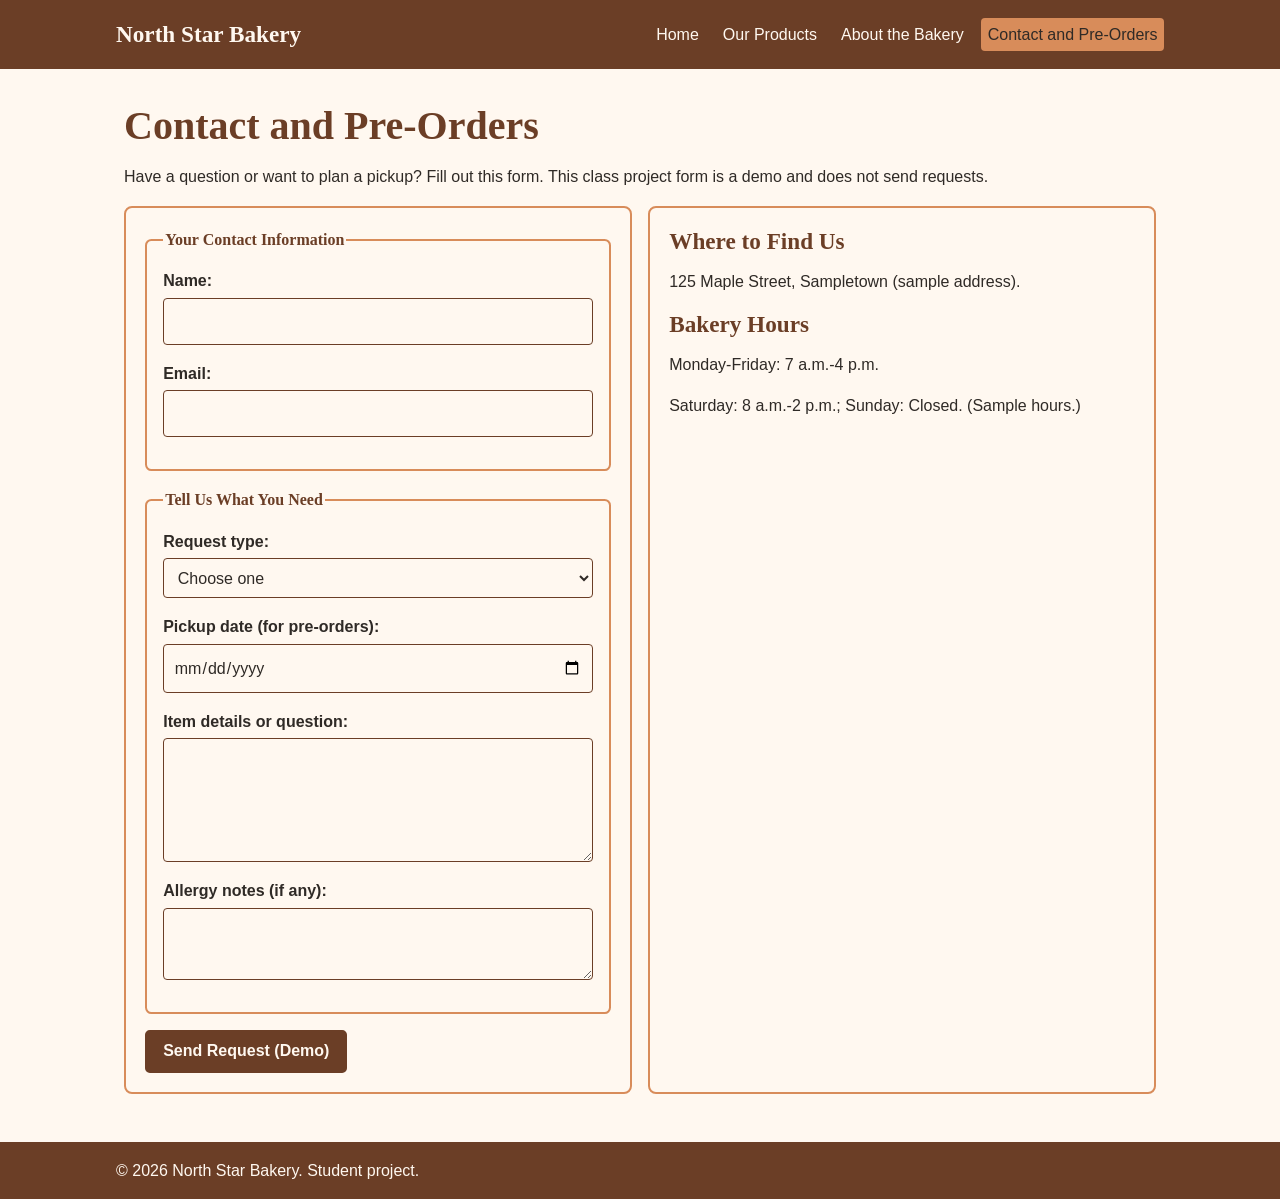
==== contact.html @ 32e53f1b "Add files via upload" ====
<!DOCTYPE html>
<html lang="en">
<head>
  <meta charset="UTF-8">
  <meta name="viewport" content="width=device-width, initial-scale=1.0">
  <title>Contact | North Star Bakery</title>
  <link rel="stylesheet" href="styles.css">
</head>
<body>
  <a class="skip-link" href="#main-content">Skip to main content</a>
  <header class="site-header">
    <div class="header-inner">
      <a href="index.html" class="brand">North Star Bakery</a>
      <nav class="site-nav" aria-label="Main navigation">
        <ul>
          <li><a href="index.html">Home</a></li>
          <li><a href="products.html">Our Products</a></li>
          <li><a href="about.html">About the Bakery</a></li>
          <li><a href="contact.html" aria-current="page">Contact and Pre-Orders</a></li>
        </ul>
      </nav>
    </div>
  </header>

  <main id="main-content" class="container">
    <h1>Contact and Pre-Orders</h1>
    <p>Have a question or want to plan a pickup? Fill out this form. This class project form is a demo and does not send requests.</p>
    <div class="contact-grid">
      <div class="panel">
        <form action="#" method="post">
          <fieldset>
            <legend>Your Contact Information</legend>
            <p><label for="customer-name">Name:</label>
              <input type="text" id="customer-name" name="customer-name" autocomplete="name" minlength="2" required></p>
            <p><label for="email">Email:</label>
              <input type="email" id="email" name="email" autocomplete="email" required></p>
          </fieldset>
          <fieldset>
            <legend>Tell Us What You Need</legend>
            <p><label for="request-type">Request type:</label>
              <select id="request-type" name="request-type" required>
                <option value="">Choose one</option>
                <option value="preorder">Pre-order</option>
                <option value="question">General question</option>
              </select></p>
            <p><label for="pickup-date">Pickup date (for pre-orders):</label>
              <input type="date" id="pickup-date" name="pickup-date"></p>
            <p><label for="details">Item details or question:</label>
              <textarea id="details" name="details" rows="4" maxlength="500" required></textarea></p>
            <p><label for="allergies">Allergy notes (if any):</label>
              <textarea id="allergies" name="allergies" rows="2" maxlength="250"></textarea></p>
          </fieldset>
          <button type="submit">Send Request (Demo)</button>
        </form>
      </div>
      <aside class="contact-details panel" aria-label="Bakery information">
        <h2>Where to Find Us</h2>
        <p>125 Maple Street, Sampletown (sample address).</p>
        <h2>Bakery Hours</h2>
        <p>Monday-Friday: 7 a.m.-4 p.m.</p>
        <p>Saturday: 8 a.m.-2 p.m.; Sunday: Closed. (Sample hours.)</p>
      </aside>
    </div>
  </main>
  <footer class="site-footer">
    <p>&copy; 2026 North Star Bakery. Student project.</p>
  </footer>
</body>
</html>
---- styles.css ----
/* North Star Bakery - Touchstone 3
   Simple mobile-first website styles */
:root {
  --cream: #FFF8F0;
  --brown: #6B3E26;
  --peach: #D88C5A;
  --charcoal: #2F2A26;
}
* { box-sizing: border-box; }
html { scroll-behavior: smooth; }
body {
  margin: 0;
  background: var(--cream);
  color: var(--charcoal);
  font-family: Arial, sans-serif;
  font-size: 1rem;
  line-height: 1.6;
}
h1, h2, h3 {
  font-family: Georgia, serif;
  color: var(--brown);
  line-height: 1.25;
  margin: 0 0 .8rem;
}
h1 { font-size: 2rem; }
h2 { font-size: 1.45rem; }
p { margin: 0 0 1rem; }
a { color: var(--brown); }
a:hover { text-decoration-thickness: 2px; }
a:focus-visible, button:focus-visible, input:focus-visible,
select:focus-visible, textarea:focus-visible {
  outline: 3px solid var(--peach);
  outline-offset: 3px;
}
img, picture, video { max-width: 100%; }
img { height: auto; display: block; border-radius: .35rem; }
.skip-link {
  position: absolute;
  left: -9999px;
  top: 0;
  z-index: 10;
  background: var(--cream);
  color: var(--brown);
  padding: .6rem;
}
.skip-link:focus { left: 1rem; }
.site-header { background: var(--brown); color: var(--cream); }
.header-inner {
  max-width: 1080px;
  margin: auto;
  padding: 1rem;
  display: flex;
  flex-direction: column;
  align-items: flex-start;
  gap: .8rem;
}
.brand {
  font-family: Georgia, serif;
  font-size: 1.45rem;
  font-weight: bold;
  color: var(--cream);
  text-decoration: none;
}
.site-nav ul {
  list-style: none;
  margin: 0;
  padding: 0;
  display: flex;
  flex-wrap: wrap;
  gap: .3rem .7rem;
}
.site-nav a {
  display: inline-block;
  color: var(--cream);
  text-decoration: none;
  padding: .25rem .4rem;
  border-radius: .25rem;
}
.site-nav a:hover, .site-nav a[aria-current="page"] {
  background: var(--peach);
  color: var(--charcoal);
}
.container { max-width: 1080px; margin: auto; padding: 1.5rem 1rem 2.5rem; }
.hero {
  background: var(--peach);
  padding: 1.25rem;
  border-radius: .6rem;
  display: flex;
  flex-direction: column;
  align-items: flex-start;
  gap: 1.25rem;
  margin-bottom: 1.6rem;
}
.hero-copy { flex: 1; }
.hero img { width: 100%; max-width: 400px; }
.content-grid, .product-grid, .contact-grid {
  display: flex;
  flex-direction: column;
  gap: 1rem;
}
.content-grid, .product-grid { margin-bottom: 1.5rem; }
.panel, .content-grid > section, .product-grid > section, .media-section {
  flex: 1 1 0;
  padding: 1.2rem;
  border: 2px solid var(--peach);
  border-radius: .5rem;
  background: var(--cream);
}
.content-grid img, .product-grid img { margin: .8rem 0; }
figure { margin: 1rem 0; }
figcaption { margin-top: .5rem; font-size: .93rem; }
.button-link, button {
  display: inline-block;
  background: var(--brown);
  color: var(--cream);
  font: bold 1rem Arial, sans-serif;
  text-decoration: none;
  padding: .65rem 1rem;
  border: 2px solid var(--brown);
  border-radius: .3rem;
  cursor: pointer;
}
.button-link:hover, button:hover {
  background: var(--peach);
  border-color: var(--peach);
  color: var(--charcoal);
}
form { max-width: 100%; }
fieldset {
  border: 2px solid var(--peach);
  border-radius: .4rem;
  margin: 0 0 1rem;
  padding: 1rem;
  min-width: 0;
}
legend { font-family: Georgia, serif; font-weight: bold; color: var(--brown); }
label { display: block; font-weight: bold; margin-bottom: .25rem; }
input, select, textarea {
  display: block;
  width: 100%;
  max-width: 100%;
  padding: .6rem;
  border: 1px solid var(--brown);
  border-radius: .25rem;
  background: var(--cream);
  color: var(--charcoal);
  font: inherit;
}
textarea { resize: vertical; }
input:focus, select:focus, textarea:focus { border-color: var(--peach); }
.contact-details { flex: 1; }
audio { width: 100%; max-width: 500px; }
.site-footer { background: var(--brown); color: var(--cream); }
.site-footer p { max-width: 1080px; padding: 1rem; margin: auto; }
/* Larger screens: arrange main content side by side. */
@media (min-width: 700px) {
  h1 { font-size: 2.5rem; }
  .header-inner { flex-direction: row; align-items: center; justify-content: space-between; }
  .container { padding: 2rem 1.5rem 3rem; }
  .hero { flex-direction: row; align-items: center; padding: 2rem; }
  .content-grid, .product-grid, .contact-grid { flex-direction: row; }
  .contact-grid > .panel { flex: 2; }
  .contact-details { flex: 1; }
}
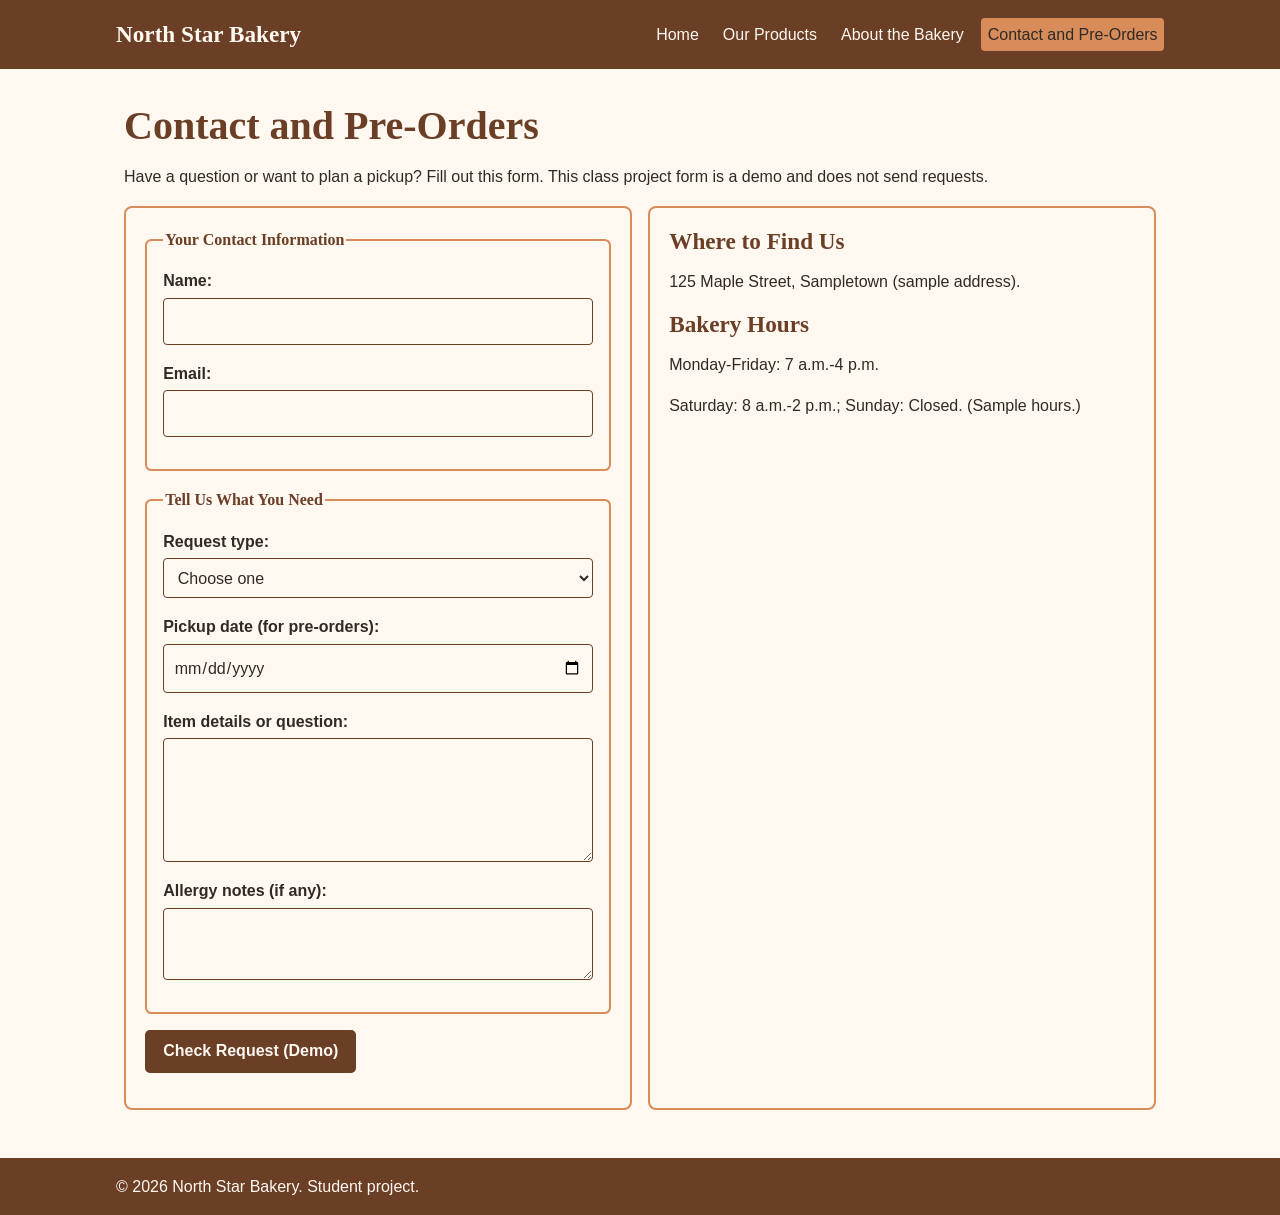
==== commit b05c2fc5: "Add files via upload" ====
--- a/contact.html
+++ b/contact.html
@@ -25,15 +25,21 @@
   <main id="main-content" class="container">
     <h1>Contact and Pre-Orders</h1>
     <p>Have a question or want to plan a pickup? Fill out this form. This class project form is a demo and does not send requests.</p>
+    <div id="saved-favorite-box" class="favorite-prompt" hidden>
+      <p id="saved-favorite-text"></p>
+      <button type="button" id="use-favorite">Use favorite in this request</button>
+    </div>
     <div class="contact-grid">
       <div class="panel">
-        <form action="#" method="post">
+        <form id="request-form" action="#" method="post" novalidate>
           <fieldset>
             <legend>Your Contact Information</legend>
             <p><label for="customer-name">Name:</label>
-              <input type="text" id="customer-name" name="customer-name" autocomplete="name" minlength="2" required></p>
+              <input type="text" id="customer-name" name="customer-name" autocomplete="name" minlength="2" required>
+              <span id="name-error" class="field-error" aria-live="polite"></span></p>
             <p><label for="email">Email:</label>
-              <input type="email" id="email" name="email" autocomplete="email" required></p>
+              <input type="email" id="email" name="email" autocomplete="email" required>
+              <span id="email-error" class="field-error" aria-live="polite"></span></p>
           </fieldset>
           <fieldset>
             <legend>Tell Us What You Need</legend>
@@ -42,15 +48,19 @@
                 <option value="">Choose one</option>
                 <option value="preorder">Pre-order</option>
                 <option value="question">General question</option>
-              </select></p>
+              </select>
+              <span id="request-error" class="field-error" aria-live="polite"></span></p>
             <p><label for="pickup-date">Pickup date (for pre-orders):</label>
-              <input type="date" id="pickup-date" name="pickup-date"></p>
+              <input type="date" id="pickup-date" name="pickup-date">
+              <span id="pickup-error" class="field-error" aria-live="polite"></span></p>
             <p><label for="details">Item details or question:</label>
-              <textarea id="details" name="details" rows="4" maxlength="500" required></textarea></p>
+              <textarea id="details" name="details" rows="4" maxlength="500" required></textarea>
+              <span id="details-error" class="field-error" aria-live="polite"></span></p>
             <p><label for="allergies">Allergy notes (if any):</label>
               <textarea id="allergies" name="allergies" rows="2" maxlength="250"></textarea></p>
           </fieldset>
-          <button type="submit">Send Request (Demo)</button>
+          <button type="submit">Check Request (Demo)</button>
+          <p id="form-result" class="form-result" role="status" aria-live="polite"></p>
         </form>
       </div>
       <aside class="contact-details panel" aria-label="Bakery information">
@@ -65,5 +75,6 @@
   <footer class="site-footer">
     <p>&copy; 2026 North Star Bakery. Student project.</p>
   </footer>
+  <script src="script.js" defer></script>
 </body>
 </html>
--- a/styles.css
+++ b/styles.css
@@ -1,5 +1,5 @@
-/* North Star Bakery - Touchstone 3
-   Simple mobile-first website styles */
+/* North Star Bakery - Touchstone 4
+   Mobile-first styles from Touchstone 3, with small additions for JavaScript. */
 :root {
   --cream: #FFF8F0;
   --brown: #6B3E26;
@@ -162,3 +162,19 @@
   .contact-grid > .panel { flex: 2; }
   .contact-details { flex: 1; }
 }
+
+/* Touchstone 4: saved favorites and simple inline form messages. */
+.favorite-panel, .favorite-prompt {
+  border: 2px solid var(--peach);
+  border-radius: .5rem;
+  padding: 1.2rem;
+  margin: 1rem 0 1.5rem;
+}
+.favorite-options { display: flex; flex-wrap: wrap; gap: .6rem; margin: .75rem 0 1rem; }
+.favorite-choice[aria-pressed="true"] { background: var(--peach); color: var(--charcoal); border-color: var(--brown); }
+.favorite-status { font-weight: bold; }
+.secondary-button { background: var(--cream); color: var(--brown); }
+.favorite-panel .button-link { margin-top: .5rem; }
+.field-error { display: block; color: var(--brown); font-size: .92rem; font-weight: bold; margin-top: .2rem; }
+[aria-invalid="true"] { border: 3px solid var(--brown); }
+.form-result { font-weight: bold; margin-top: 1rem; }
